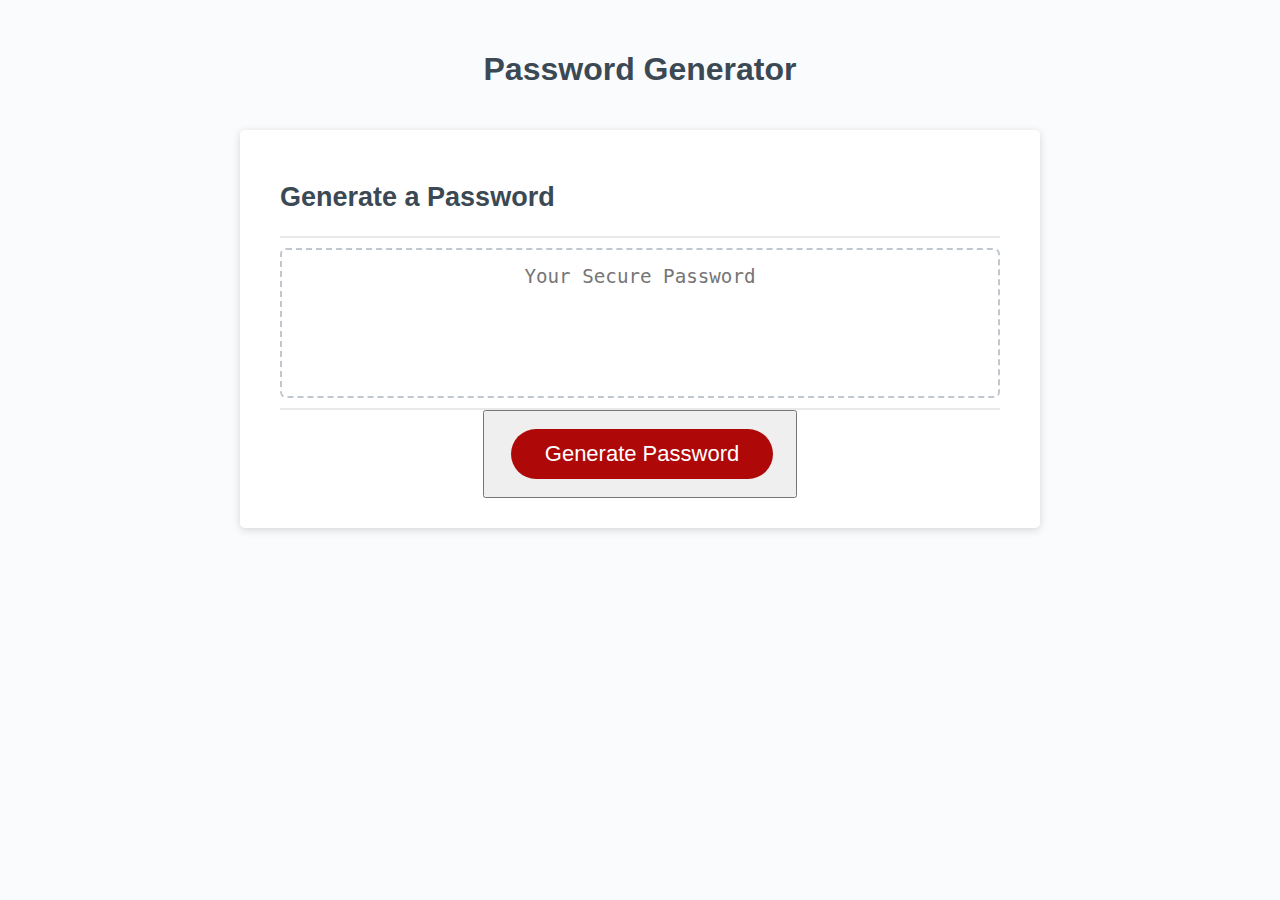
==== Develop/index.html @ 5a4a8cca "adding files" ====
<!DOCTYPE html>
<html lang="en">
  <head>
    <meta charset="UTF-8" />
    <meta name="viewport" content="width=device-width, initial-scale=1.0" />
    <meta http-equiv="X-UA-Compatible" content="ie=edge" />
    <title>Password Generator</title>
    <link rel="stylesheet" href="style.css" />
  </head>

  <body>
    <div class="wrapper">
      <header>
        <h1>Password Generator</h1>
      </header>

      <div class="card">
        <div class="card-header">
          <h2>Generate a Password</h2>
        </div>
        <div class="card-body">
          <textarea
            readonly
            id="password"
            placeholder="Your Secure Password"
            aria-label="Generated Password"
          ></textarea>

        </div>
        <div class="card-footer">
          <button><id="generate" class="btn">Generate Password</button>
        </div>

      </div>

       <!-- on click="writePassword()" -->
    </div>
    <script src="script.js"></script>
  </body>
</html>
---- Develop/style.css ----
*,
*::before,
*::after {
  box-sizing: border-box;
}

html,
body,
.wrapper {
  height: 100%;
  margin: 0;
  padding: 0;
}

body {
  font-family: sans-serif;
  background-color: #f9fbfd;
}

.wrapper {
  padding-top: 30px;
  padding-left: 20px;
  padding-right: 20px;
}

header {
  text-align: center;
  padding: 20px;
  padding-top: 0px;
  color: hsl(206, 17%, 28%);
}

.card {
  background-color: hsl(0, 0%, 100%);
  border-radius: 5px;
  border-width: 1px;
  box-shadow: rgba(0, 0, 0, 0.15) 0px 2px 8px 0px;
  color: hsl(206, 17%, 28%);
  font-size: 18px;
  margin: 0 auto;
  max-width: 800px;
  padding: 30px 40px;
}

.card-header::after {
  content: " ";
  display: block;
  width: 100%;
  background: #e7e9eb;
  height: 2px;
}

.card-body {
  min-height: 100px;
}

.card-footer {
  text-align: center;
}

.card-footer::before {
  content: " ";
  display: block;
  width: 100%;
  background: #e7e9eb;
  height: 2px;
}

.card-footer::after {
  content: " ";
  display: block;
  clear: both;
}

.btn {
  border: none;
  background-color: hsl(360, 91%, 36%);
  border-radius: 25px;
  box-shadow: rgba(0, 0, 0, 0.1) 0px 1px 6px 0px rgba(0, 0, 0, 0.2) 0px 1px 1px
    0px;
  color: hsl(0, 0%, 100%);
  display: inline-block;
  font-size: 22px;
  line-height: 22px;
  margin: 16px 16px 16px 20px;
  padding: 14px 34px;
  text-align: center;
  cursor: pointer;
}

button[disabled] {
  cursor: default;
  background: #c0c7cf;
}

.float-right {
  float: right;
}

#password {
  -webkit-appearance: none;
  -moz-appearance: none;
  appearance: none;
  border: none;
  display: block;
  width: 100%;
  padding-top: 15px;
  padding-left: 15px;
  padding-right: 15px;
  padding-bottom: 85px;
  font-size: 1.2rem;
  text-align: center;
  margin-top: 10px;
  margin-bottom: 10px;
  border: 2px dashed #c0c7cf;
  border-radius: 6px;
  resize: none;
  overflow: hidden;
}

@media (max-width: 690px) {
  .btn {
    font-size: 1rem;
    margin: 16px 0px 0px 0px;
    padding: 10px 15px;
  }

  #password {
    font-size: 1rem;
  }
}

@media (max-width: 500px) {
  .btn {
    font-size: 0.8rem;
  }
}
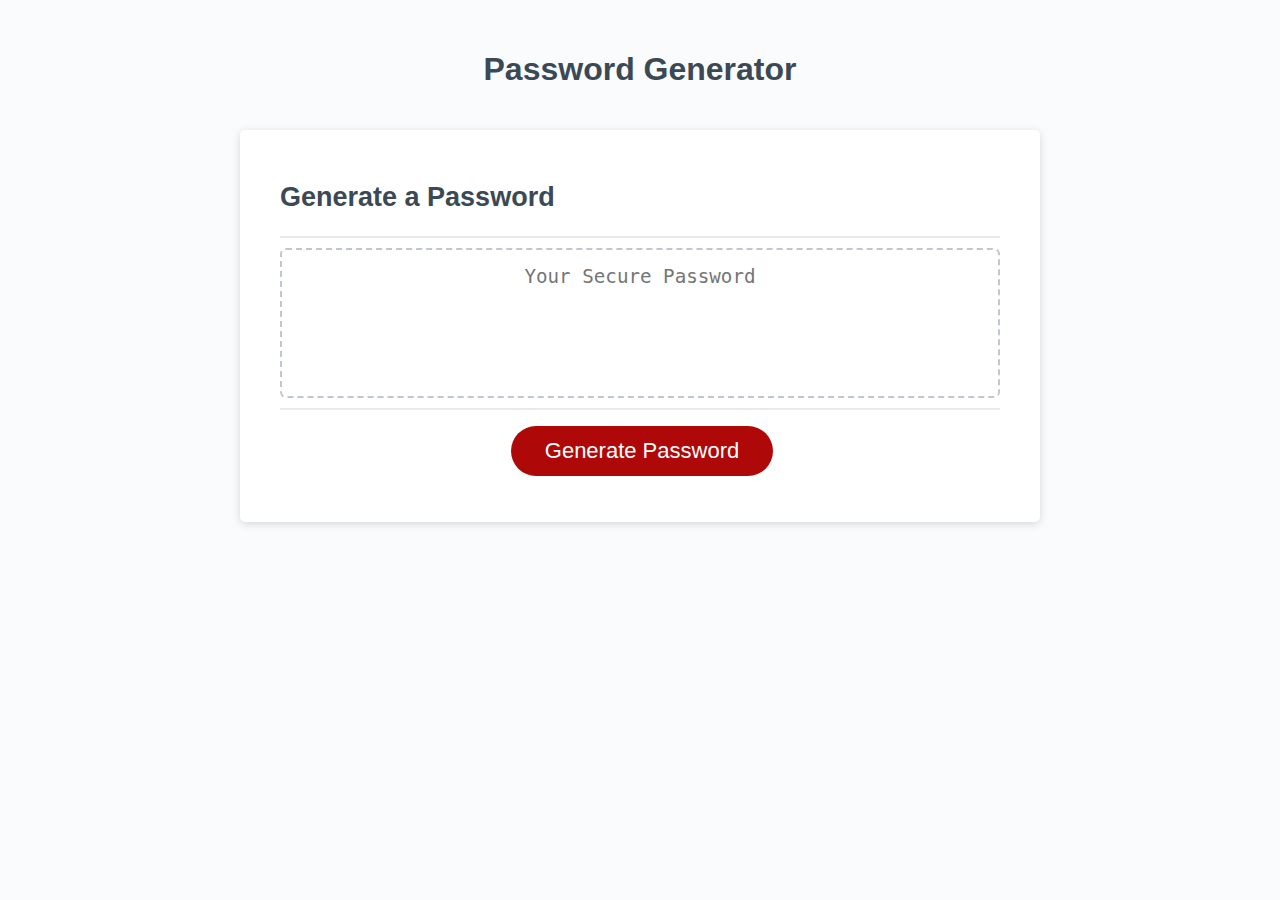
==== commit b705a94c: "added a window prompt" ====
--- a/Develop/index.html
+++ b/Develop/index.html
@@ -28,7 +28,7 @@
 
         </div>
         <div class="card-footer">
-          <button><id="generate" class="btn">Generate Password</button>
+          <button id="generate" class="btn">Generate Password</button>
         </div>
 
       </div>
